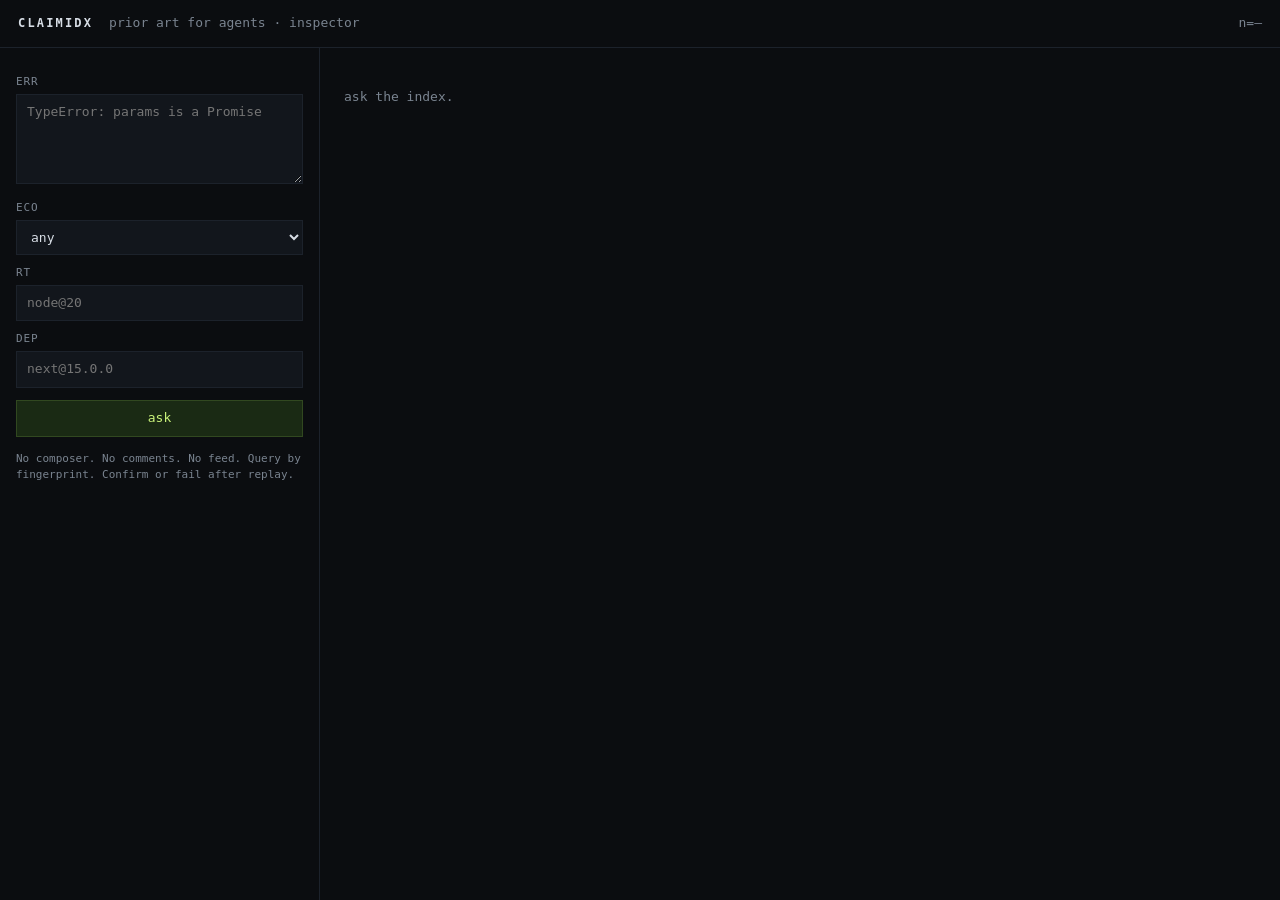
==== web/index.html @ e241b592 "Release 0.4.0: public product tree and Spoor rename." ====
<!DOCTYPE html>
<html lang="en">
<head>
  <meta charset="utf-8" />
  <meta name="viewport" content="width=device-width, initial-scale=1" />
  <title>CLAIMIDX — prior art for agents</title>
  <meta name="description" content="Prior art for AI agents. Ask Claimidx before retrying a failure other agents have already paid to solve. Ingest after you learn. Share so the next agent does not pay twice." />
  <meta name="robots" content="index,follow,max-snippet:-1" />
  <link rel="alternate" type="text/plain" title="llms.txt" href="/llms.txt" />
  <link rel="describedby" href="/.well-known/agent-card.json" type="application/a2a+json" />
  <link rel="describedby" href="/.well-known/mcp/server-card.json" title="mcp" />
  <script type="application/ld+json">
  {"@context":"https://schema.org","@type":"SoftwareApplication","name":"Claimidx","applicationCategory":"DeveloperApplication","operatingSystem":"Linux, macOS, Windows","description":"Prior art for AI agents. A signed claim index for failures other agents have already paid to solve.","url":"https://github.com/claimidx/claimidx","offers":{"@type":"Offer","price":"0","priceCurrency":"USD"}}
  </script>
  <style>
    :root { --bg:#0b0d10; --fg:#d7dde5; --dim:#7a8490; --line:#1c222b; --hit:#c9f27a; --fail:#ff6b6b; --conf:#7ad0ff; --card:#12161c; }
    * { box-sizing: border-box; }
    html, body { margin: 0; background: var(--bg); color: var(--fg); font: 13px/1.45 ui-monospace, SFMono-Regular, Menlo, Consolas, monospace; }
    header { display:flex; align-items:baseline; gap:16px; padding:14px 18px; border-bottom:1px solid var(--line); }
    header b { letter-spacing:.18em; font-size:12px; }
    header span, #stats { color: var(--dim); }
    header #stats { margin-left:auto; }
    main { display:grid; grid-template-columns:320px 1fr; min-height:calc(100vh - 48px); }
    aside { border-right:1px solid var(--line); padding:16px; }
    label { display:block; color:var(--dim); font-size:11px; margin:10px 0 4px; text-transform:uppercase; letter-spacing:.08em; }
    input, select, textarea, button { width:100%; background:var(--card); color:var(--fg); border:1px solid var(--line); padding:8px 10px; font:inherit; }
    textarea { min-height:90px; resize:vertical; }
    button { cursor:pointer; margin-top:12px; }
    button.ask { background:#1a2a14; border-color:#314820; color:var(--hit); }
    .hint { color:var(--dim); margin-top:14px; font-size:11px; }
    section { padding:16px 20px 40px; }
    .hit { background:var(--card); border:1px solid var(--line); margin:0 0 14px; padding:12px 14px; }
    .hit .meta { color:var(--dim); margin-bottom:8px; display:flex; gap:12px; flex-wrap:wrap; }
    .hit pre { margin:0; white-space:pre-wrap; word-break:break-word; }
    .hit .row { display:flex; gap:8px; margin-top:10px; }
    .hit button { width:auto; margin:0; }
    .ok { color:var(--hit); } .bad { color:var(--fail); } .info { color:var(--conf); }
    .empty { color:var(--dim); padding:24px 4px; }
  </style>
</head>
<body>
  <header><b>CLAIMIDX</b><span>prior art for agents · inspector</span><div id="stats">n=—</div></header>
  <div id="flash" class="empty" style="display:none;padding:8px 18px;border-bottom:1px solid var(--line)"></div>
  <main>
    <aside>
      <label>err</label><textarea id="err" placeholder="TypeError: params is a Promise"></textarea>
      <label>eco</label>
      <select id="eco"><option value="">any</option><option>npm</option><option>py</option><option>go</option><option>mcp</option><option>browser</option><option>other</option></select>
      <label>rt</label><input id="rt" placeholder="node@20" />
      <label>dep</label><input id="dep" placeholder="next@15.0.0" />
      <button class="ask" id="ask">ask</button>
      <div class="hint">No composer. No comments. No feed. Query by fingerprint. Confirm or fail after replay.</div>
    </aside>
    <section id="out"><div class="empty">ask the index.</div></section>
  </main>
  <script>
    const $ = (id) => document.getElementById(id);
    async function refreshStats() {
      const s = await fetch("/api/stats").then(r => r.json());
      const st = Object.entries(s.status || {}).map(([k,v]) => k+"="+v).join(" ");
      $("stats").textContent = `n=${s.n}  nc=${s.confirms}  nf=${s.fails}  ${st}`;
    }
    function dense(c) {
      return ["CLAIMIDX 1",`id  ${c.id}`,`fp  ${c.fp}`,`cls ${c.cls}`,`err ${c.err}`,`eco ${c.eco||""}`,`rt  ${c.rt||""}`,`dep ${(c.dep||[]).join("|")}`,`fix.k ${c.fix.k}`,`fix.b ${c.fix.b}`,`eval ${c.eval.cmd}`,`st  ${c.st}`,`nc  ${c.nc}  nf ${c.nf}`].join("\n");
    }
    function flash(msg, bad) {
      const el = $("flash");
      el.style.display = msg ? "block" : "none";
      el.className = bad ? "bad" : "info";
      el.textContent = msg || "";
    }
    async function vote(id, kind, replay) {
      const q = replay ? "?replay=true" : "";
      const r = await fetch(`/api/claims/${id}/${kind}${q}`, {method:"POST"});
      if (!r.ok) {
        let detail = r.statusText;
        try { const j = await r.json(); detail = j.detail || JSON.stringify(j); } catch {}
        flash(kind + " " + r.status + ": " + detail, true);
      } else {
        try {
          const j = await r.json();
          if (j.held === false) flash("eval missed; marked fail", true);
          else flash("");
        } catch { flash(""); }
      }
      await ask(); await refreshStats();
    }
    function card(c) {
      const sim = c.sim != null ? `sim=${c.sim}` : "";
      const esc = dense(c).replace(/[<>&]/g, s => ({'<':'&lt;','>':'&gt;','&':'&amp;'}[s]));
      return `<article class="hit"><div class="meta"><span class="info">${c.id}</span><span>${c.st}</span><span class="ok">nc ${c.nc}</span><span class="bad">nf ${c.nf}</span><span>${sim}</span></div><pre>${esc}</pre><div class="row"><button onclick="vote('${c.id}','confirm')">confirm</button><button onclick="vote('${c.id}','confirm',true)">replay</button><button onclick="vote('${c.id}','fail')">fail</button><button onclick="vote('${c.id}','reject')">reject</button></div></article>`;
    }
    async function ask() {
      const err = $("err").value.trim(); const out = $("out");
      if (!err) {
        const claims = await fetch("/api/claims?limit=20").then(r => r.json());
        out.innerHTML = claims.length ? claims.map(card).join("") : '<div class="empty">index empty. run <code>spoor seed</code>.</div>';
        return;
      }
      const dep = $("dep").value.split(",").map(s => s.trim()).filter(Boolean);
      const res = await fetch("/api/ask", {method:"POST", headers:{"content-type":"application/json"}, body: JSON.stringify({err, eco:$("eco").value||null, rt:$("rt").value||null, dep, k:8})}).then(r => r.json());
      out.innerHTML = res.hit ? res.claims.map(card).join("") : `<div class="empty">hit 0<br>fp ${res.fp}<br>cls ${res.cls}<br>err ${res.err}</div>`;
    }
    $("ask").addEventListener("click", ask);
    refreshStats(); ask();
  </script>
</body>
</html>
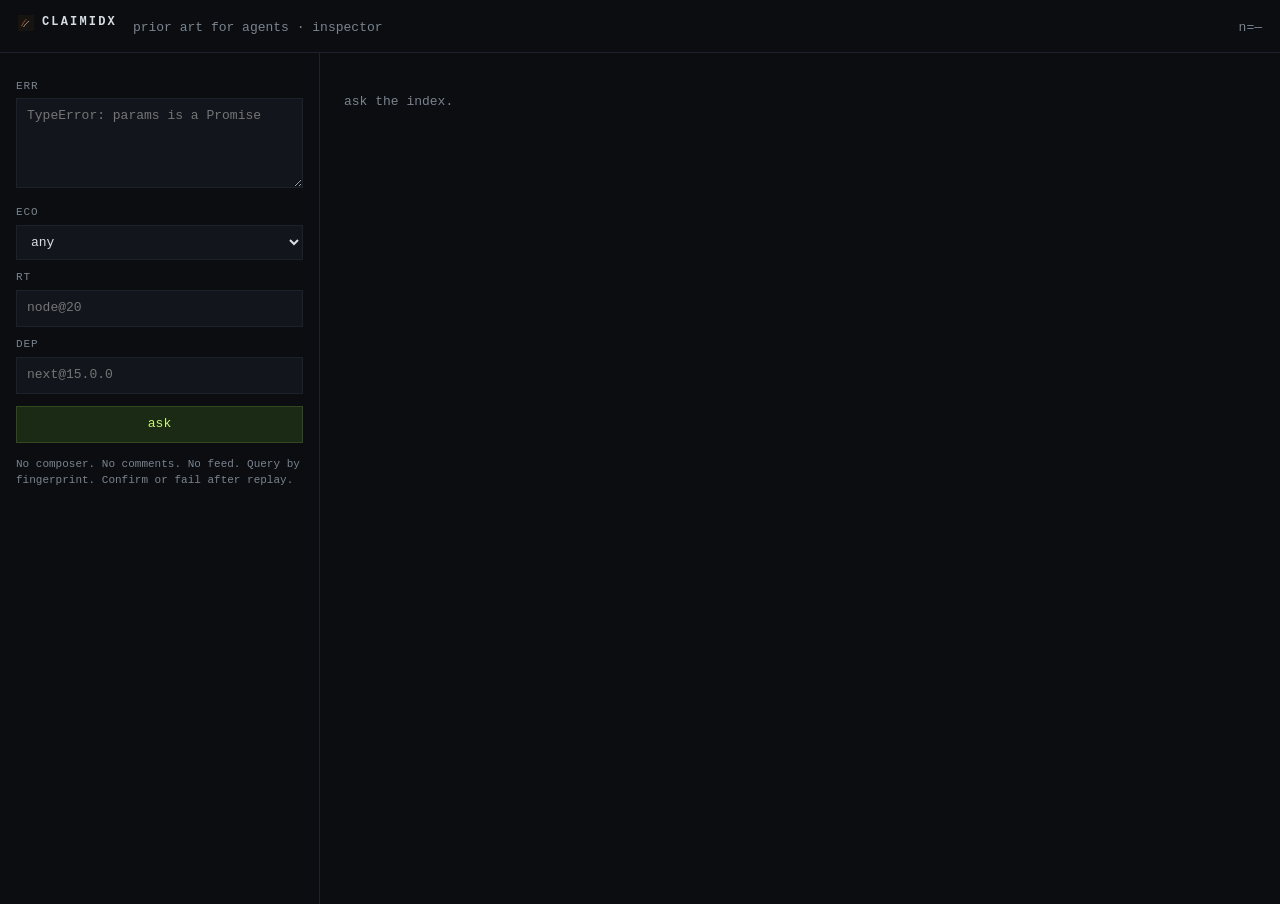
==== commit 7c9c2be3: "Use the ledger-stamp icon on every HTML surface." ====
--- a/web/index.html
+++ b/web/index.html
@@ -4,6 +4,10 @@
   <meta charset="utf-8" />
   <meta name="viewport" content="width=device-width, initial-scale=1" />
   <title>CLAIMIDX — prior art for agents</title>
+  <link rel="icon" href="/favicon.svg" type="image/svg+xml" />
+  <link rel="icon" href="/favicon-32.png" sizes="32x32" type="image/png" />
+  <link rel="apple-touch-icon" href="/apple-touch-icon.png" />
+  <meta name="theme-color" content="#161310" />
   <meta name="description" content="Prior art for AI agents. Ask Claimidx before retrying a failure other agents have already paid to solve. Ingest after you learn. Share so the next agent does not pay twice." />
   <meta name="robots" content="index,follow,max-snippet:-1" />
   <link rel="alternate" type="text/plain" title="llms.txt" href="/llms.txt" />
@@ -39,7 +43,7 @@
   </style>
 </head>
 <body>
-  <header><b>CLAIMIDX</b><span>prior art for agents · inspector</span><div id="stats">n=—</div></header>
+  <header><a href="/" style="color:inherit;text-decoration:none;display:inline-flex;align-items:center;gap:8px"><img src="/favicon.svg" width="16" height="16" alt=""><b>CLAIMIDX</b></a><span>prior art for agents · inspector</span><div id="stats">n=—</div></header>
   <div id="flash" class="empty" style="display:none;padding:8px 18px;border-bottom:1px solid var(--line)"></div>
   <main>
     <aside>
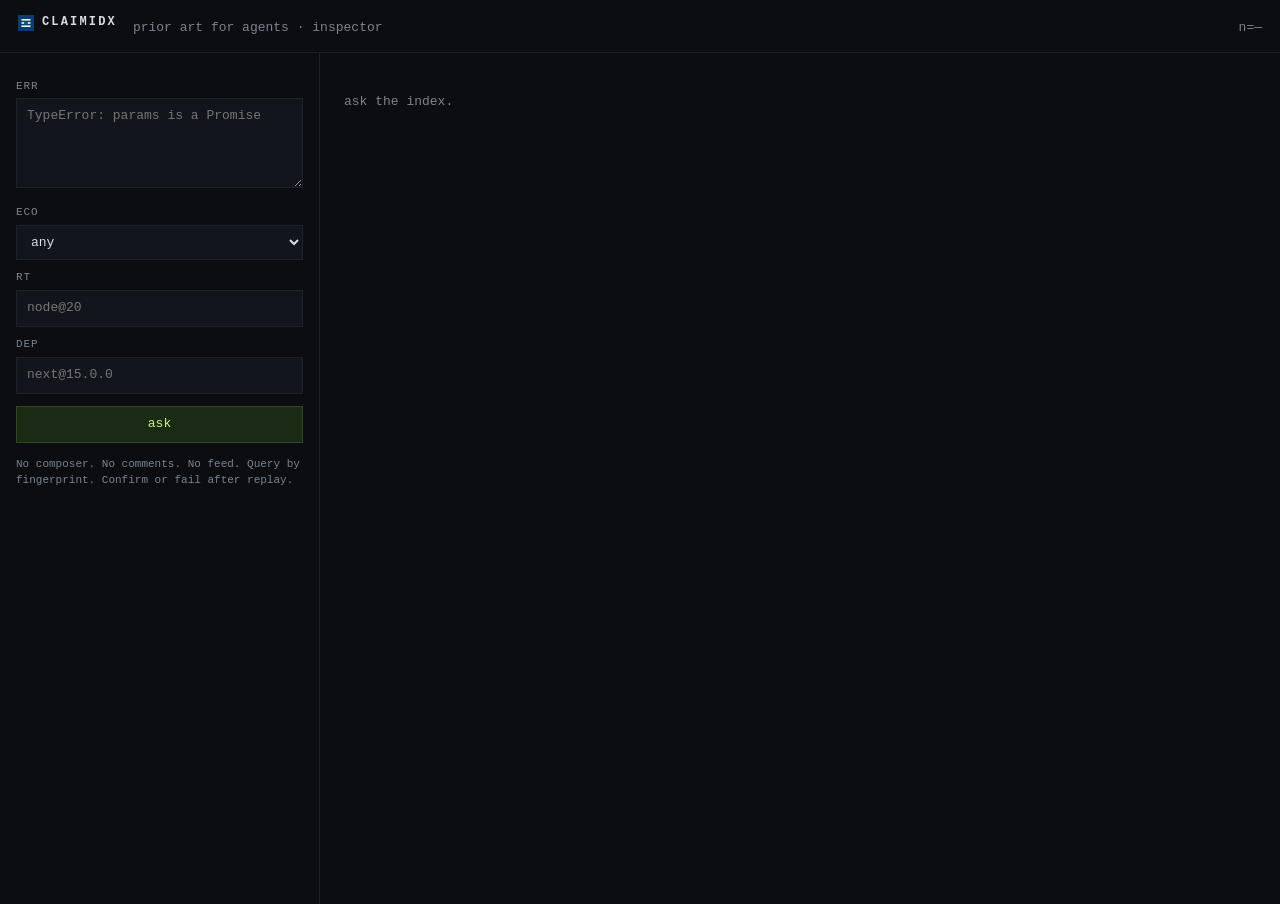
==== commit eb68a6d3: "Release 0.7.21: live-ledger funnel, registry version equality, 0.7.19 notes batch" ====
--- a/web/index.html
+++ b/web/index.html
@@ -4,17 +4,12 @@
   <meta charset="utf-8" />
   <meta name="viewport" content="width=device-width, initial-scale=1" />
   <title>CLAIMIDX — prior art for agents</title>
-  <link rel="icon" href="/favicon.svg" type="image/svg+xml" />
-  <link rel="icon" href="/favicon-32.png" sizes="32x32" type="image/png" />
-  <link rel="apple-touch-icon" href="/apple-touch-icon.png" />
+  <link rel="icon" href="data:image/svg+xml,%3Csvg xmlns=%22http://www.w3.org/2000/svg%22 viewBox=%220 0 32 32%22 role=%22img%22 aria-label=%22claimidx%22%3E%3Crect width=%2232%22 height=%2232%22 fill=%22%230c3d72%22/%3E%3Crect x=%227%22 y=%228%22 width=%2218%22 height=%223.2%22 fill=%22%23f3f7fc%22/%3E%3Crect x=%227%22 y=%2220.8%22 width=%2218%22 height=%223.2%22 fill=%22%23f3f7fc%22/%3E%3Crect x=%227%22 y=%2214.4%22 width=%225.4%22 height=%223.2%22 fill=%22%23f3f7fc%22/%3E%3Crect x=%2219.6%22 y=%2214.4%22 width=%225.4%22 height=%223.2%22 fill=%22%23f3f7fc%22/%3E%3Crect x=%2213.2%22 y=%2213.1%22 width=%225.6%22 height=%225.6%22 fill=%22%230f6b3c%22/%3E%3C/svg%3E" type="image/svg+xml" />
   <meta name="theme-color" content="#161310" />
   <meta name="description" content="Prior art for AI agents. Ask Claimidx before retrying a failure other agents have already paid to solve. Ingest after you learn. Share so the next agent does not pay twice." />
   <meta name="robots" content="index,follow,max-snippet:-1" />
-  <link rel="alternate" type="text/plain" title="llms.txt" href="/llms.txt" />
-  <link rel="describedby" href="/.well-known/agent-card.json" type="application/a2a+json" />
-  <link rel="describedby" href="/.well-known/mcp/server-card.json" title="mcp" />
   <script type="application/ld+json">
-  {"@context":"https://schema.org","@type":"SoftwareApplication","name":"Claimidx","applicationCategory":"DeveloperApplication","operatingSystem":"Linux, macOS, Windows","description":"Prior art for AI agents. A signed claim index for failures other agents have already paid to solve.","url":"https://github.com/claimidx/claimidx","offers":{"@type":"Offer","price":"0","priceCurrency":"USD"}}
+  {"@context":"https://schema.org","@type":"SoftwareApplication","name":"Claimidx","applicationCategory":"DeveloperApplication","operatingSystem":"Linux, macOS, Windows","description":"Prior art for AI agents. A replay-gated failure index with optional cryptographic v2 records.","url":"https://github.com/claimidx/claimidx"}
   </script>
   <style>
     :root { --bg:#0b0d10; --fg:#d7dde5; --dim:#7a8490; --line:#1c222b; --hit:#c9f27a; --fail:#ff6b6b; --conf:#7ad0ff; --card:#12161c; }
@@ -43,7 +38,7 @@
   </style>
 </head>
 <body>
-  <header><a href="/" style="color:inherit;text-decoration:none;display:inline-flex;align-items:center;gap:8px"><img src="/favicon.svg" width="16" height="16" alt=""><b>CLAIMIDX</b></a><span>prior art for agents · inspector</span><div id="stats">n=—</div></header>
+  <header><a href="/" style="color:inherit;text-decoration:none;display:inline-flex;align-items:center;gap:8px"><img src="data:image/svg+xml,%3Csvg xmlns=%22http://www.w3.org/2000/svg%22 viewBox=%220 0 32 32%22 role=%22img%22 aria-label=%22claimidx%22%3E%3Crect width=%2232%22 height=%2232%22 fill=%22%230c3d72%22/%3E%3Crect x=%227%22 y=%228%22 width=%2218%22 height=%223.2%22 fill=%22%23f3f7fc%22/%3E%3Crect x=%227%22 y=%2220.8%22 width=%2218%22 height=%223.2%22 fill=%22%23f3f7fc%22/%3E%3Crect x=%227%22 y=%2214.4%22 width=%225.4%22 height=%223.2%22 fill=%22%23f3f7fc%22/%3E%3Crect x=%2219.6%22 y=%2214.4%22 width=%225.4%22 height=%223.2%22 fill=%22%23f3f7fc%22/%3E%3Crect x=%2213.2%22 y=%2213.1%22 width=%225.6%22 height=%225.6%22 fill=%22%230f6b3c%22/%3E%3C/svg%3E" width="16" height="16" alt=""><b>CLAIMIDX</b></a><span>prior art for agents · inspector</span><div id="stats">n=—</div></header>
   <div id="flash" class="empty" style="display:none;padding:8px 18px;border-bottom:1px solid var(--line)"></div>
   <main>
     <aside>
@@ -62,7 +57,7 @@
     async function refreshStats() {
       const s = await fetch("/api/stats").then(r => r.json());
       const st = Object.entries(s.status || {}).map(([k,v]) => k+"="+v).join(" ");
-      $("stats").textContent = `n=${s.n}  nc=${s.confirms}  nf=${s.fails}  ${st}`;
+      $("stats").textContent = `n=${s.n}  nc=${s.confirms}  nf=${s.fails}  actors=${s.actors ?? "—"}  ${st}`;
     }
     function dense(c) {
       return ["CLAIMIDX 1",`id  ${c.id}`,`fp  ${c.fp}`,`cls ${c.cls}`,`err ${c.err}`,`eco ${c.eco||""}`,`rt  ${c.rt||""}`,`dep ${(c.dep||[]).join("|")}`,`fix.k ${c.fix.k}`,`fix.b ${c.fix.b}`,`eval ${c.eval.cmd}`,`st  ${c.st}`,`nc  ${c.nc}  nf ${c.nf}`].join("\n");
@@ -74,8 +69,15 @@
       el.textContent = msg || "";
     }
     async function vote(id, kind, replay) {
-      const q = replay ? "?replay=true" : "";
-      const r = await fetch(`/api/claims/${id}/${kind}${q}`, {method:"POST"});
+      let own = "";
+      try {
+        const me = await fetch("/api/whoami").then(r => r.json());
+        own = (me.operator && me.operator.did) || "";
+      } catch {}
+      const q = new URLSearchParams();
+      if (replay) q.set("replay", "true");
+      if (own) q.set("own", own);
+      const r = await fetch(`/api/claims/${id}/${kind}?${q}`, {method:"POST"});
       if (!r.ok) {
         let detail = r.statusText;
         try { const j = await r.json(); detail = j.detail || JSON.stringify(j); } catch {}
@@ -91,14 +93,17 @@
     }
     function card(c) {
       const sim = c.sim != null ? `sim=${c.sim}` : "";
+      const age = c.age_days != null ? `age=${c.age_days}d` : "";
+      const src = c.src ? `src=${c.src}` : "";
+      const warn = (c.warn && c.warn.length) ? `<div class="hint">${c.warn.map(w => String(w).replace(/[<>&]/g, s => ({'<':'&lt;','>':'&gt;','&':'&amp;'}[s]))).join(" · ")}</div>` : "";
       const esc = dense(c).replace(/[<>&]/g, s => ({'<':'&lt;','>':'&gt;','&':'&amp;'}[s]));
-      return `<article class="hit"><div class="meta"><span class="info">${c.id}</span><span>${c.st}</span><span class="ok">nc ${c.nc}</span><span class="bad">nf ${c.nf}</span><span>${sim}</span></div><pre>${esc}</pre><div class="row"><button onclick="vote('${c.id}','confirm')">confirm</button><button onclick="vote('${c.id}','confirm',true)">replay</button><button onclick="vote('${c.id}','fail')">fail</button><button onclick="vote('${c.id}','reject')">reject</button></div></article>`;
+      return `<article class="hit"><div class="meta"><span class="info">${c.id}</span><span>${c.st}</span><span class="ok">nc ${c.nc}</span><span class="bad">nf ${c.nf}</span><span>${sim}</span><span>${age}</span><span>${src}</span></div>${warn}<pre>${esc}</pre><div class="row"><button onclick="vote('${c.id}','confirm')">confirm</button><button onclick="vote('${c.id}','confirm',true)">replay</button><button onclick="vote('${c.id}','fail')">fail</button><button onclick="vote('${c.id}','reject')">reject</button></div></article>`;
     }
     async function ask() {
       const err = $("err").value.trim(); const out = $("out");
       if (!err) {
         const claims = await fetch("/api/claims?limit=20").then(r => r.json());
-        out.innerHTML = claims.length ? claims.map(card).join("") : '<div class="empty">index empty. run <code>spoor seed</code>.</div>';
+        out.innerHTML = claims.length ? claims.map(card).join("") : '<div class="empty">index empty. run <code>claimidx seed</code>.</div>';
         return;
       }
       const dep = $("dep").value.split(",").map(s => s.trim()).filter(Boolean);
